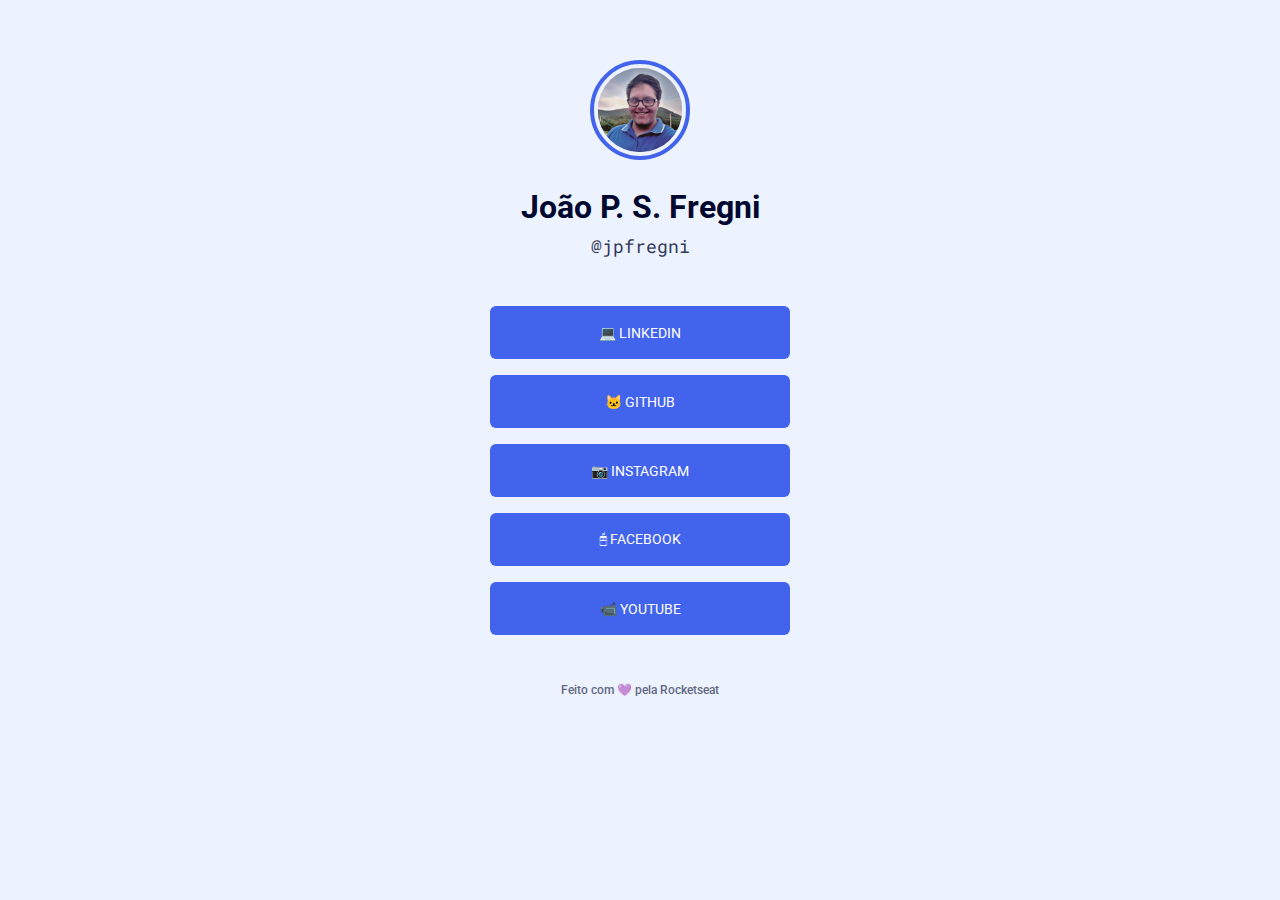
==== index.html @ 554ce768 "Projeto Explorer 02 by Rocketseat" ====
<!DOCTYPE html>
<html lang="pt-br">
    <head>
        <link rel="preconnect" href="https://fonts.googleapis.com"> 
        <link rel="preconnect" href="https://fonts.gstatic.com" crossorigin>
        <meta charset="UTF-8">
        <meta http-equiv="X-UA-Compatible" content="IE=edge">
        <meta name="viewport" content="width=device-width, initial-scale=1.0">
        <title>Portfólio João Paulo</title>
        <link href="https://fonts.googleapis.com/css2?family=Roboto+Mono&family=Roboto:wght@500;700&display=swap" rel="stylesheet">
        <link rel="stylesheet" href="style.css">
    </head>

    <body class="">

        <div class="container">
            <img class="avatar" src="/imgs/jpImg.jpg" alt="Imagem do João P. S. Fregni">
            <h1>João P. S. Fregni</h1>
            <p class="username">@jpfregni</p>
    
            <ul>
                <li>
                    <a href="https://www.linkedin.com/in/jo%C3%A3o-paulo-stefani-fregni-76957616b/" target="_blank">💻 Linkedin</a>
                </li>
                <li>
                    <a href="https://github.com/jpfregni" target="_blank">🐱 Github</a>
                </li>
                <li>
                    <a href="https://www.instagram.com/jpfregni/" target="_blank">📷 Instagram</a>
                </li>
                <li>
                    <a href="https://www.facebook.com/joao.megaman/" target="_blank">🖰 Facebook</a>
                </li>
                <li>
                    <a href="https://www.youtube.com/channel/UCmo0ACtZKjHANhvr45c2NlA" target="_blank">📹 Youtube</a>
                </li>
            </ul>
    
            <footer>Feito com 💜 pela <a href="https://rocketseat.com.br" target="_blank"> Rocketseat</a></footer>
        </div>
        
    </body>
</html>
---- style.css ----
* {
    margin: 0;
    padding: 0;
    box-sizing: border-box;
  }

  a {
    text-decoration: none;
  }

  html{
    /*Variaveis*/
    --bg-color: #EDF2FF;
    --text-color: #00082F;
    --primary-color: #4263EB;
    --primary-color-dark: #364FC7;
  }
  
  body.dark-blue {
    --bg-color: #00082F;
    --text-color: #EDF2FF;
  }

  body.pink {
    --bg-color: #FFF0F6;
    --text-color: #1F000B;
    --primary-color: #D6336C;
    --primary-color-dark: #A61E4D;
  }

  body.dark-pink{
    --bg-color: #1F000B;
    --text-color: #FFF0F6;
    --primary-color: #D6336C;
    --primary-color-dark: #A61E4D;
  }
  
  body {
    background: var(--bg-color);
    color: var(--text-color);
    font-family: 'Roboto', sans-serif;
  }
  
  .container {
    text-align: center;
    width: 300px;
    margin: 60px auto;
  }
  
  img {
    width: 100%; 
  }
  
  img.avatar {
    border-radius: 50%;
    width: 100px;
    height: 100px;
    padding: 3.7px;
    border: var(--primary-color) solid 4px;
  }
  
  h1 {
    font-size: 32px;
    margin-top: 24px;
    margin-bottom: 8px;
  }
  
  .username {
    font-family: 'Roboto Mono', monospace;
    font-weight: 400;
    opacity: 0.8;
    font-size: 18px;
  }
  
  ul {
    list-style: none;
    margin: 48px 0;
  }
  
  ul li a {
    height: 53px;
    display: flex;
    align-items: center;
    justify-content: center;
    background: var(--primary-color); /* hex: 0 - F */
    color: white;
    text-transform: uppercase;
    font-size: 14px;
  
    margin-bottom: 16px;
    border-radius: 6px;
  
    transition: background 400ms;
  }
  
  /* pseudo-class */
  ul li a:hover {
    background: var(--primary-color-dark);
  }
  
  footer {
    font-weight: 500;
    font-size: 12px;
    opacity: 0.6;
    transition: opacity 400ms;
  }
  
  footer:hover {
    opacity: 1;
  }
  
  footer a{
    color: var(--text-color);
  }
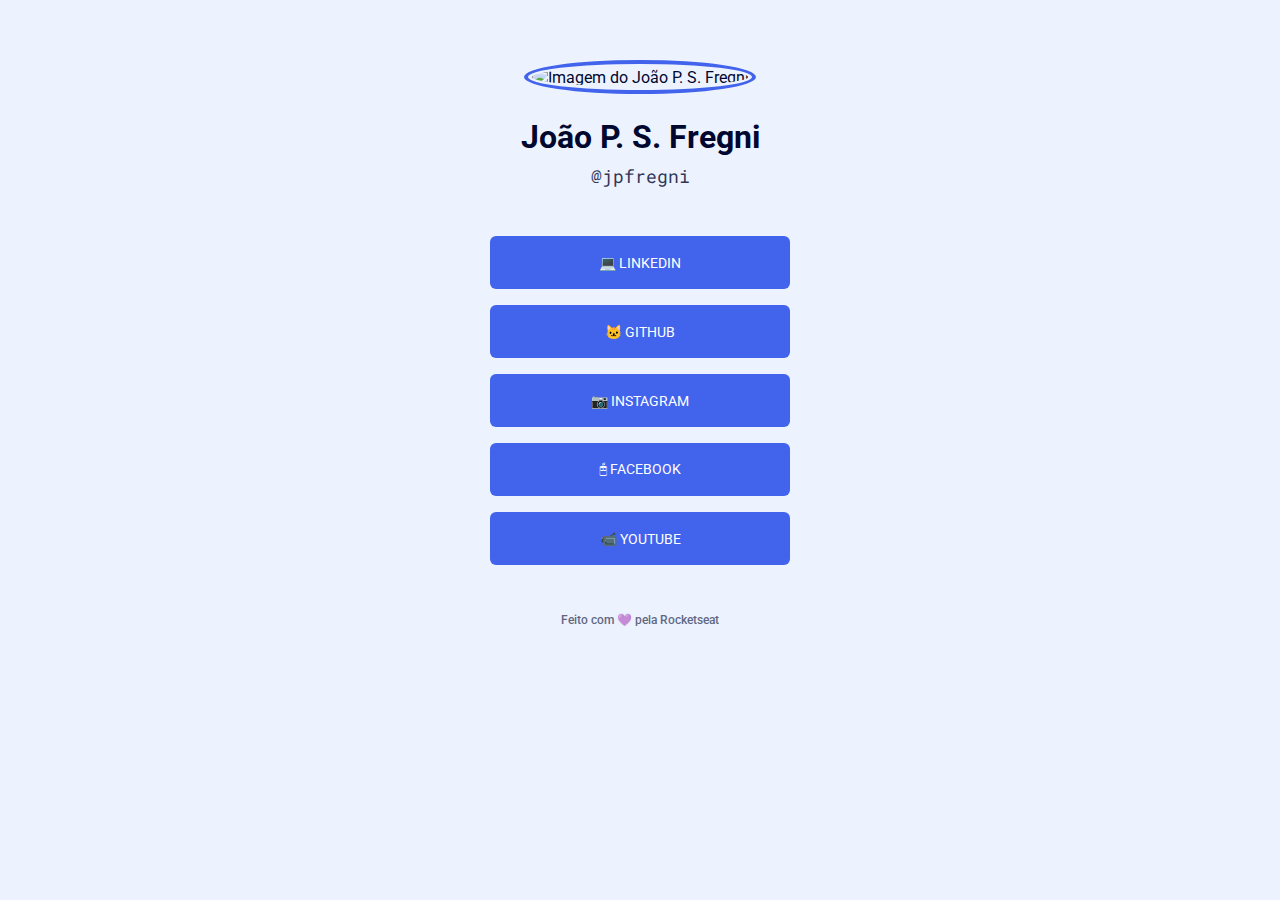
==== commit b384d98f: "Update" ====
--- a/index.html
+++ b/index.html
@@ -14,7 +14,7 @@
     <body class="">
 
         <div class="container">
-            <img class="avatar" src="/imgs/jpImg.jpg" alt="Imagem do João P. S. Fregni">
+            <img class="avatar" src="https://avatars.githubusercontent.com/u/45856037?s=400&u=544f7b5f9c852ce469144b4c46e879864ef702a7&v=4" alt="Imagem do João P. S. Fregni">
             <h1>João P. S. Fregni</h1>
             <p class="username">@jpfregni</p>
     
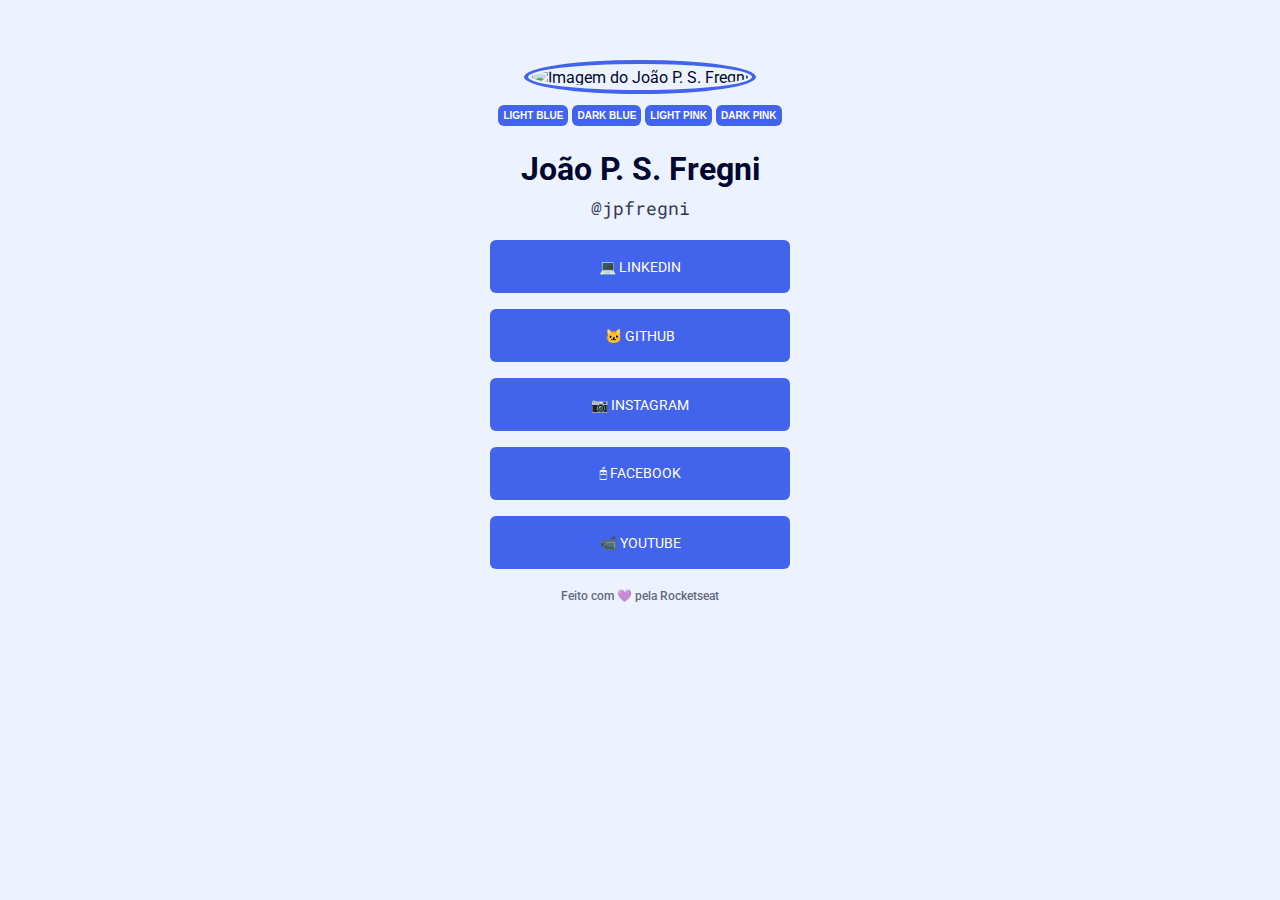
==== commit b237cd1a: "Criado js e botões interativos" ====
--- a/index.html
+++ b/index.html
@@ -15,6 +15,14 @@
 
         <div class="container">
             <img class="avatar" src="https://avatars.githubusercontent.com/u/45856037?s=400&u=544f7b5f9c852ce469144b4c46e879864ef702a7&v=4" alt="Imagem do João P. S. Fregni">
+
+            <div class="btnContainer">
+                <input type="button" value="Light Blue" onclick="changeLB()">
+                <input type="button" value="Dark Blue" onclick="changeDB()">
+                <input type="button" value="Light Pink" onclick="changeLP()">
+                <input type="button" value="Dark Pink" onclick="changeDP()">
+            </div>
+
             <h1>João P. S. Fregni</h1>
             <p class="username">@jpfregni</p>
     
@@ -38,6 +46,6 @@
     
             <footer>Feito com 💜 pela <a href="https://rocketseat.com.br" target="_blank"> Rocketseat</a></footer>
         </div>
-        
+        <script src="script.js"></script>
     </body>
 </html>--- a/style.css
+++ b/style.css
@@ -46,6 +46,27 @@
     width: 300px;
     margin: 60px auto;
   }
+
+  .btnContainer{
+    margin-top: 10px;
+  }
+
+  input{
+    background: var(--primary-color);
+    border: none;
+    padding: 5px;
+    border-radius: 6px;
+    color: white;
+    text-transform: uppercase;
+    font-size: 10px;
+    font-weight: bolder;
+
+    transition: background 400ms;
+  }
+
+  input:hover {
+    background: var(--primary-color-dark);
+  }
   
   img {
     width: 100%; 
@@ -74,7 +95,7 @@
   
   ul {
     list-style: none;
-    margin: 48px 0;
+    margin: 20px 0;
   }
   
   ul li a {
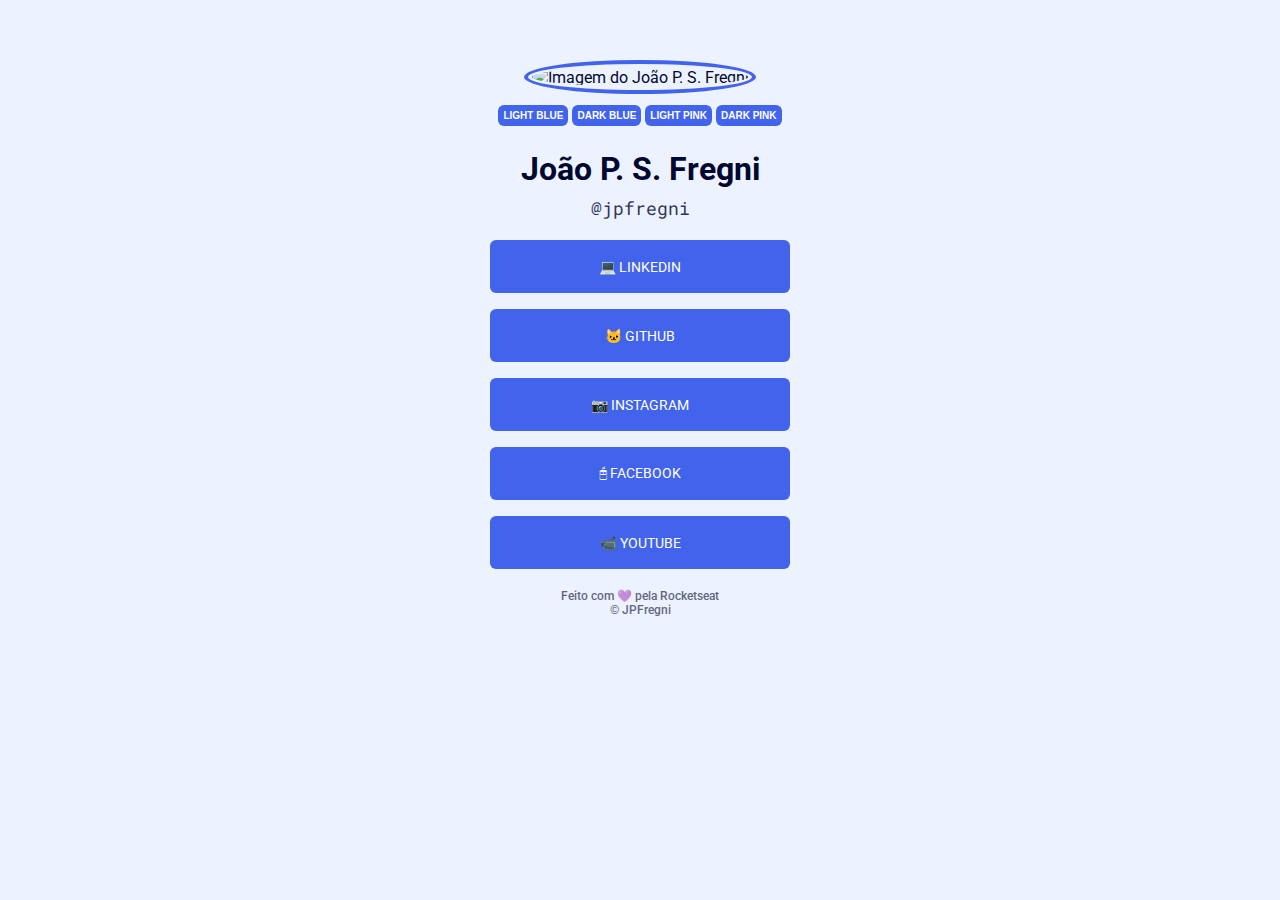
==== commit a7df5074: "Atualizado arquivo" ====
--- a/index.html
+++ b/index.html
@@ -44,7 +44,10 @@
                 </li>
             </ul>
     
-            <footer>Feito com 💜 pela <a href="https://rocketseat.com.br" target="_blank"> Rocketseat</a></footer>
+            <footer>
+                <p>Feito com 💜 pela <a href="https://rocketseat.com.br" target="_blank"> Rocketseat</a></p>
+                <p>&copy JPFregni</p>
+            </footer>
         </div>
         <script src="script.js"></script>
     </body>
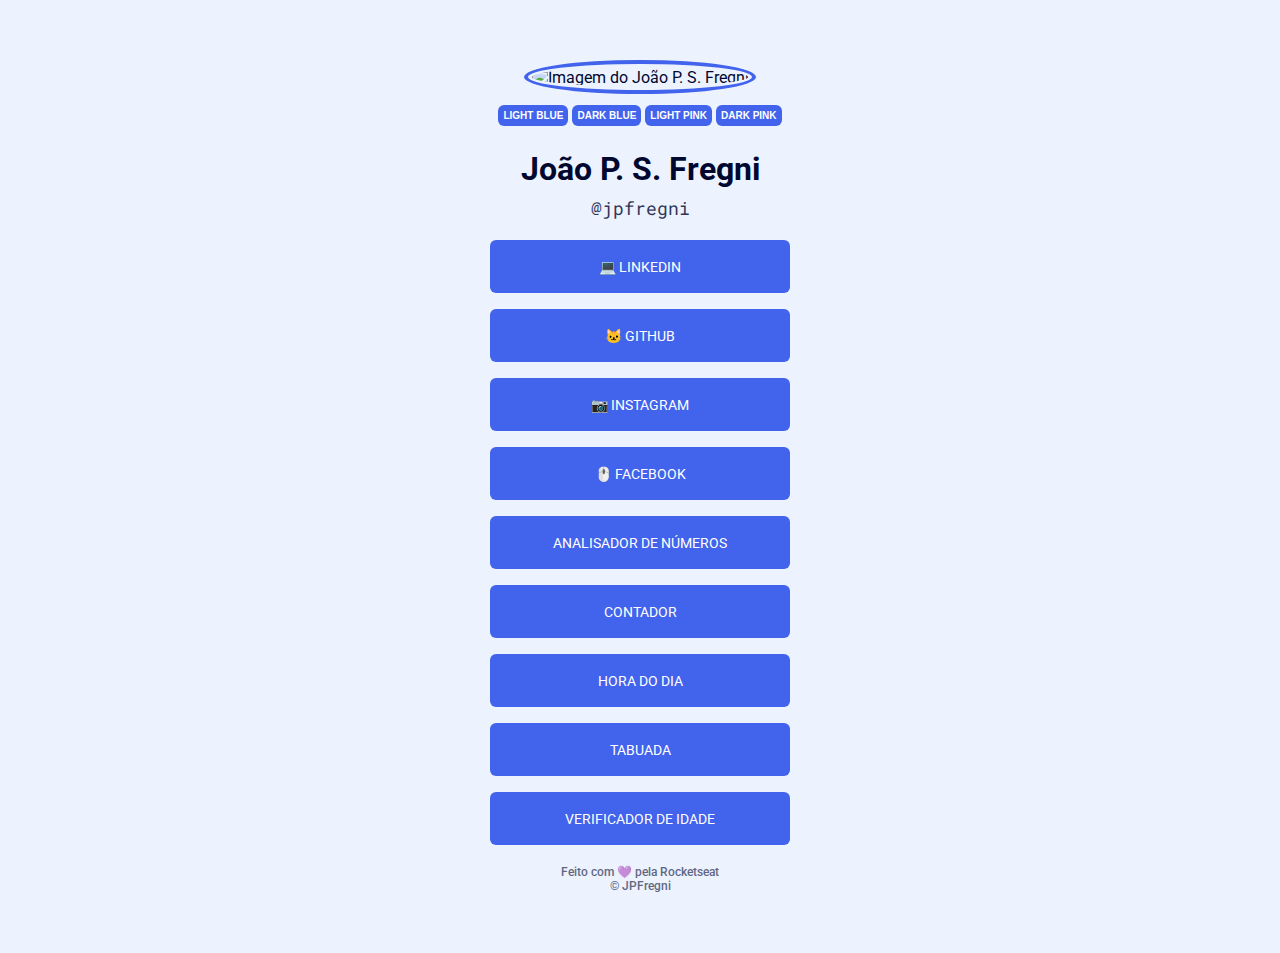
==== commit 09d6925c: "update" ====
--- a/index.html
+++ b/index.html
@@ -27,6 +27,7 @@
             <p class="username">@jpfregni</p>
     
             <ul>
+                
                 <li>
                     <a href="https://www.linkedin.com/in/jo%C3%A3o-paulo-stefani-fregni-76957616b/" target="_blank">💻 Linkedin</a>
                 </li>
@@ -37,10 +38,23 @@
                     <a href="https://www.instagram.com/jpfregni/" target="_blank">📷 Instagram</a>
                 </li>
                 <li>
-                    <a href="https://www.facebook.com/joao.megaman/" target="_blank">🖰 Facebook</a>
+                    <a href="https://www.facebook.com/joao.megaman/" target="_blank">🖱️ Facebook</a>
+                </li>
+                
+                <li>
+                    <a href="https://jpfregni.github.io/Analisador_de_Numeros/" target="_blank">Analisador de Números</a>
                 </li>
                 <li>
-                    <a href="https://www.youtube.com/channel/UCmo0ACtZKjHANhvr45c2NlA" target="_blank">📹 Youtube</a>
+                    <a href="https://jpfregni.github.io/Contador/" target="_blank">Contador</a>
+                </li>
+                <li>
+                    <a href="https://jpfregni.github.io/Hora_do_Dia/" target="_blank">Hora do Dia</a>
+                </li>
+                <li>
+                    <a href="https://jpfregni.github.io/Tabuada/" target="_blank">Tabuada</a>
+                </li>
+                <li>
+                    <a href="https://jpfregni.github.io/Verificador_de_Idade/" target="_blank">Verificador de Idade</a>
                 </li>
             </ul>
     
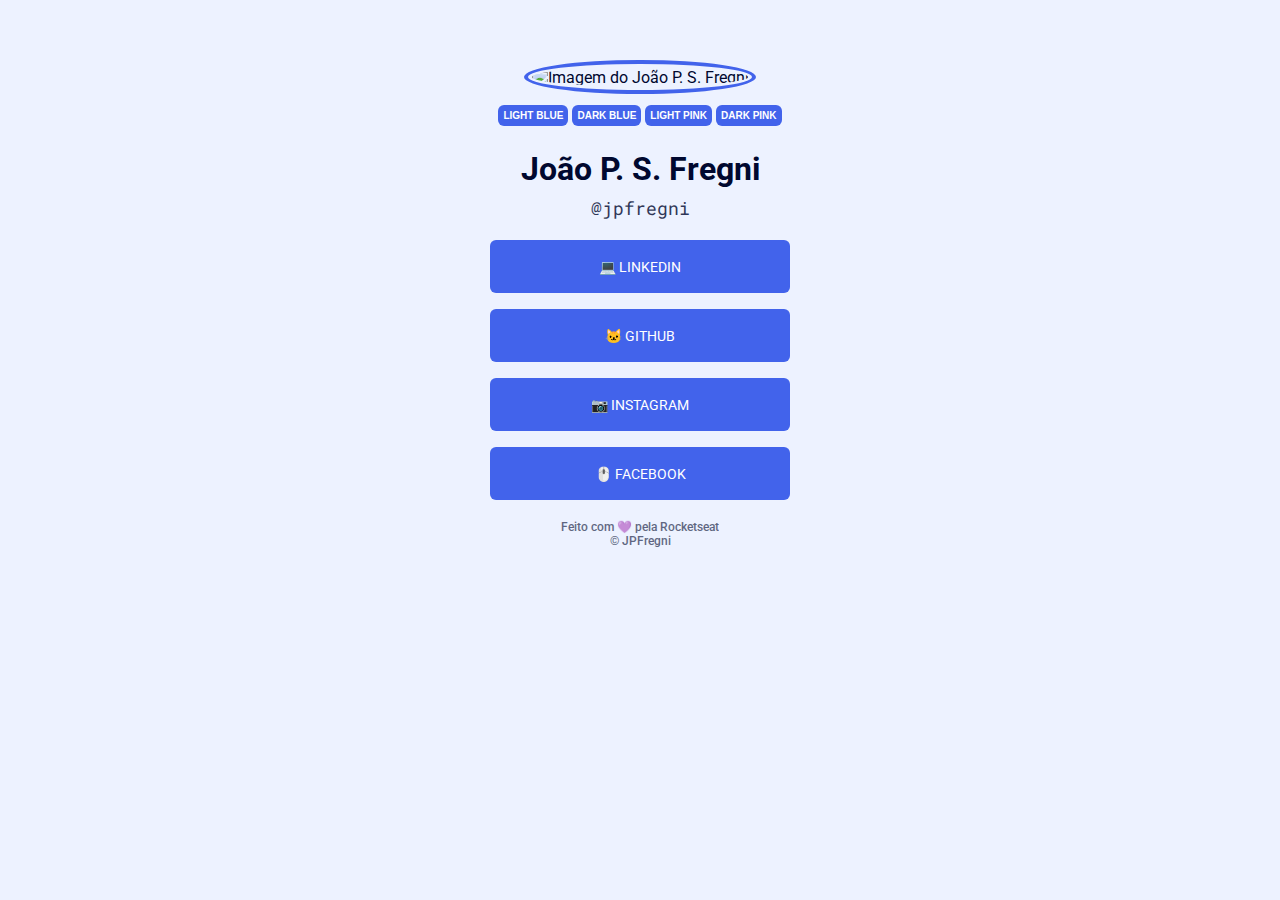
==== commit 6581e250: "Update index.html" ====
--- a/index.html
+++ b/index.html
@@ -40,22 +40,6 @@
                 <li>
                     <a href="https://www.facebook.com/joao.megaman/" target="_blank">🖱️ Facebook</a>
                 </li>
-                
-                <li>
-                    <a href="https://jpfregni.github.io/Analisador_de_Numeros/" target="_blank">Analisador de Números</a>
-                </li>
-                <li>
-                    <a href="https://jpfregni.github.io/Contador/" target="_blank">Contador</a>
-                </li>
-                <li>
-                    <a href="https://jpfregni.github.io/Hora_do_Dia/" target="_blank">Hora do Dia</a>
-                </li>
-                <li>
-                    <a href="https://jpfregni.github.io/Tabuada/" target="_blank">Tabuada</a>
-                </li>
-                <li>
-                    <a href="https://jpfregni.github.io/Verificador_de_Idade/" target="_blank">Verificador de Idade</a>
-                </li>
             </ul>
     
             <footer>
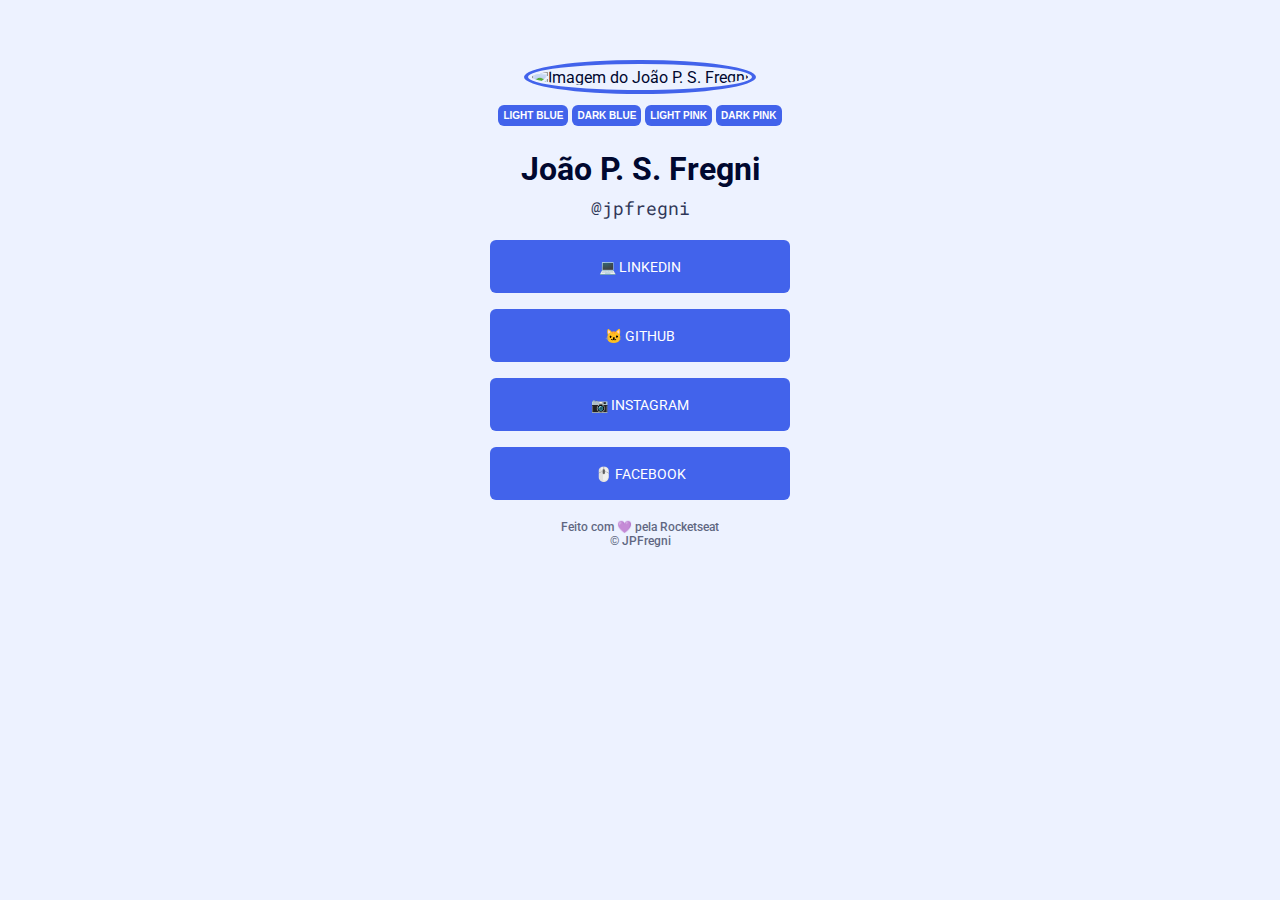
==== commit 1c3f8802: "Cores alteram de acordo com hórario" ====
--- a/index.html
+++ b/index.html
@@ -11,7 +11,7 @@
         <link rel="stylesheet" href="style.css">
     </head>
 
-    <body class="">
+    <body class="" onload="carregar()">
 
         <div class="container">
             <img class="avatar" src="https://avatars.githubusercontent.com/u/45856037?s=400&u=544f7b5f9c852ce469144b4c46e879864ef702a7&v=4" alt="Imagem do João P. S. Fregni">
